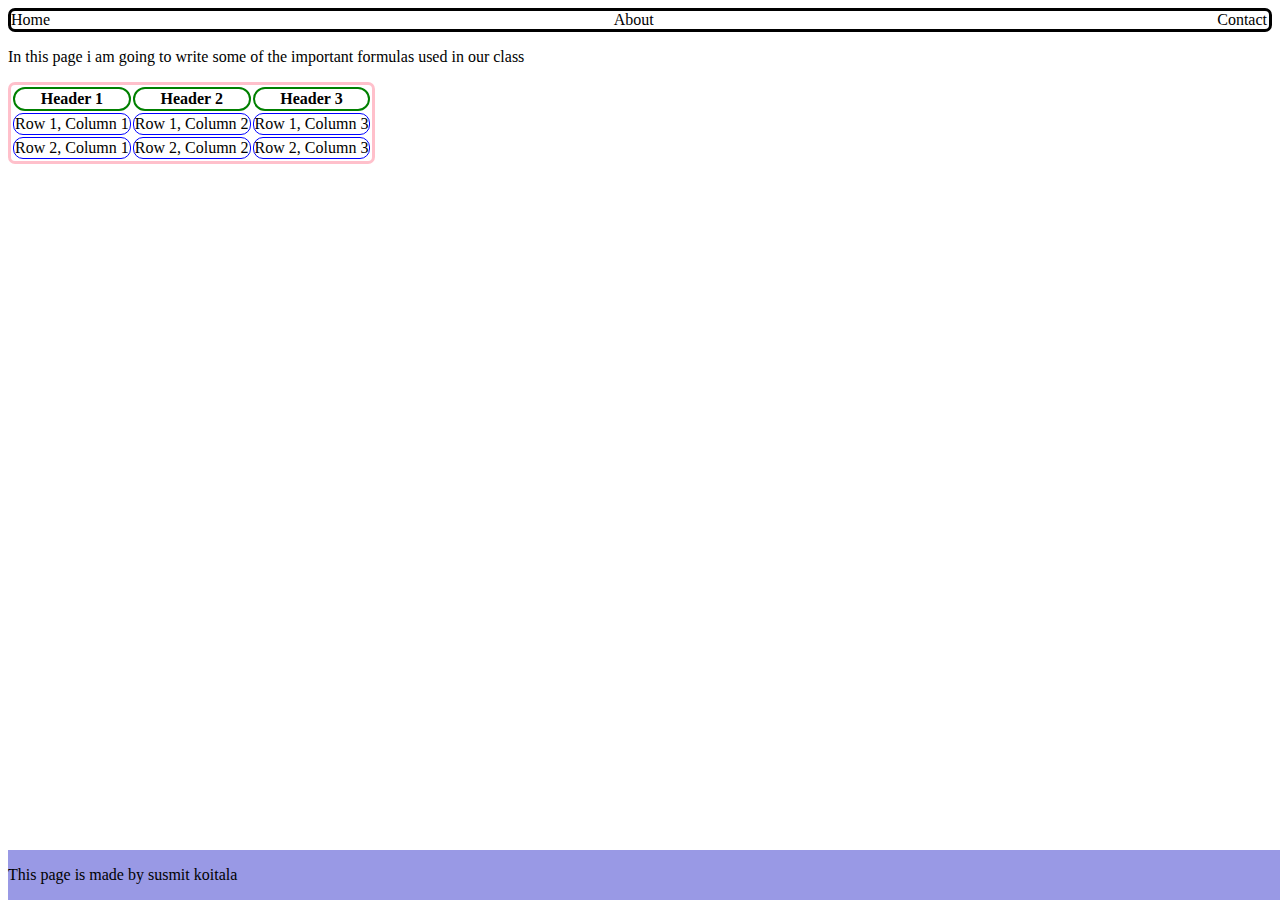
==== index.html @ 870c0941 "Add files via upload" ====
<!DOCTYPE html>
<html lang="en">

<head>
    <meta charset="UTF-8">
    <meta name="viewport" content="width=device-width, initial-scale=1.0">
    <title>Document</title>
    <link rel="stylesheet" href="style.css">
</head>

<body>


    <nav class="header">
        <ul>
            <li><a href="index.html">Home </a></li>
            <li><a href="about.html">About</a></li>
            <li><a href="#">Contact</a></li>
        </ul>
    </nav>

    <p>
        In this page i am going to write some of the important formulas used in our class
    </p>

    <table>
       <tr>
        <th>Header 1</th>
        <th>Header 2</th>
        <th>Header 3</th>
       </tr>
       <tr>
       <td>Row 1, Column 1</td>
       <td>Row 1, Column 2</td>
       <td>Row 1, Column 3</td>
       </tr>
       <tr>
       <td>Row 2, Column 1</td>
       <td>Row 2, Column 2</td>
       <td>Row 2, Column 3</td>
       </tr>
       
       
    </table>

    <footer>
        <p>This page is made by susmit koitala</p>
    </footer>

</body>

</html>
---- style.css ----
ul{
    display: flex;
list-style-type: none;
margin: 0px ;
padding: 0px;
border: 3px solid black;
border-radius: 7px;
justify-content: space-between;
}
nav ul li{
    margin-right: 2px;
    
}

nav ul li a {
    text-decoration: none;
    color: black;
    font-size: 16px;

}

footer{
    position: absolute;
    bottom: 0px;
    width: 100%;
    background-color: rgb(153, 153, 229);

}

th{
    border: 2px solid green;
    border-radius: 13px;
}
td{
    border: 1px solid blue;
    border-radius: 10px;
}
table{
    border: 3px solid pink;
    border-radius: 7px;
}
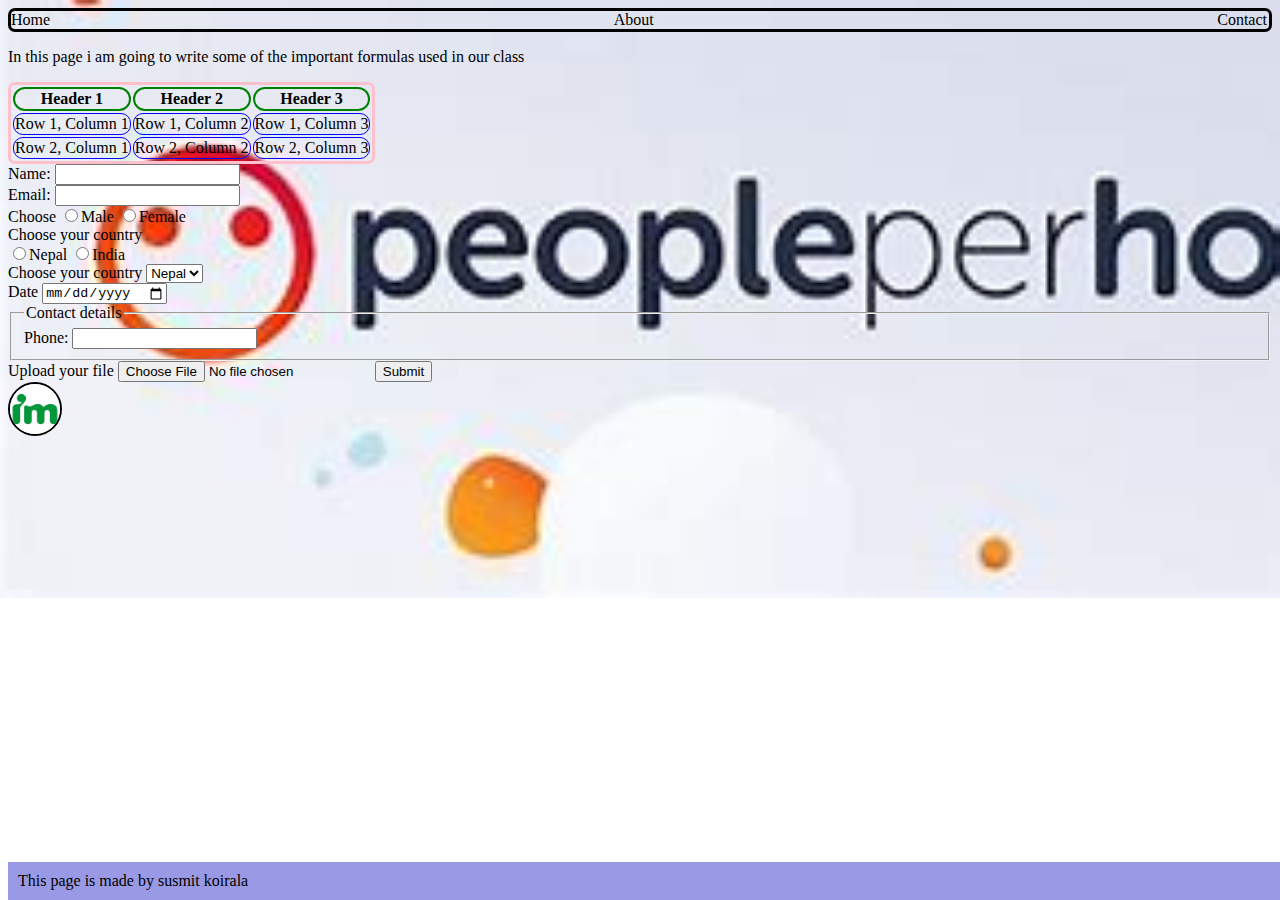
==== commit 34417f12: "Add files via upload" ====
--- a/index.html
+++ b/index.html
@@ -4,14 +4,13 @@
 <head>
     <meta charset="UTF-8">
     <meta name="viewport" content="width=device-width, initial-scale=1.0">
-    <title>Document</title>
+    <title>My Portfolio</title>
+    <link rel="icon" href="people.jpeg" type="icon" id="icon">
     <link rel="stylesheet" href="style.css">
 </head>
 
 <body>
-
-
-    <nav class="header">
+       <nav class="header">
         <ul>
             <li><a href="index.html">Home </a></li>
             <li><a href="about.html">About</a></li>
@@ -43,8 +42,49 @@
        
     </table>
 
+    <form action="index.html" method="post">
+        <label for="name">Name:</label>
+        <input type="text" id="name" name="name" required>
+        <br>
+        <label for="email">Email:</label>
+        <input type="email" id="email" name="email" required>
+        <br>
+
+        <label for="option">Choose</label>
+        <input type="radio" name="M/F" id="people">Male
+        <input type="radio" name="M/F" id="people1">Female
+        <br>
+        
+        <label for="radio">Choose your country</label><br>
+        <input type="radio" name="country" id="radio1">Nepal
+        <input type="radio" name="country" id="radio1">India
+        <br>
+        <label for="country">Choose your country</label>
+        <select name="country" id="country">
+            <option value="Nepal">Nepal</option>
+            <option value="Nepal">China</option>
+            <option value="Nepal">India</option>
+        </select>
+        <br>
+        <label for="date">Date</label>
+        <input type="date">
+
+        <fieldset>
+            <legend>Contact details</legend>
+            <label for="phone">Phone:</label>
+            <input type="tel" name="phone" id="phone">
+        </fieldset>
+            <label for="file">Upload your file</label>
+            <input type="file" name="citizenship" id="wawa">
+
+        <button type="submit">Submit</button>
+
+
+    </form>
+
+    <img src="OIP.jpeg" alt="OPI" style="height: 50px; width: 50px; border-radius: 50%; border: 2px solid black; object-fit: cover;">
     <footer>
-        <p>This page is made by susmit koitala</p>
+        This page is made by susmit koirala
     </footer>
 
 </body>
--- a/style.css
+++ b/style.css
@@ -24,6 +24,9 @@
     bottom: 0px;
     width: 100%;
     background-color: rgb(153, 153, 229);
+    margin: 0px;
+    padding: 10px;
+
 
 }
 
@@ -38,4 +41,14 @@
 table{
     border: 3px solid pink;
     border-radius: 7px;
+}
+body{
+    background-image: url(people.jpeg);
+    background-repeat: no-repeat;
+    background-size: cover;
+    background-position: center;
+}
+#icon{
+    border-radius: 50%;
+    border: 2px solid black ;
 }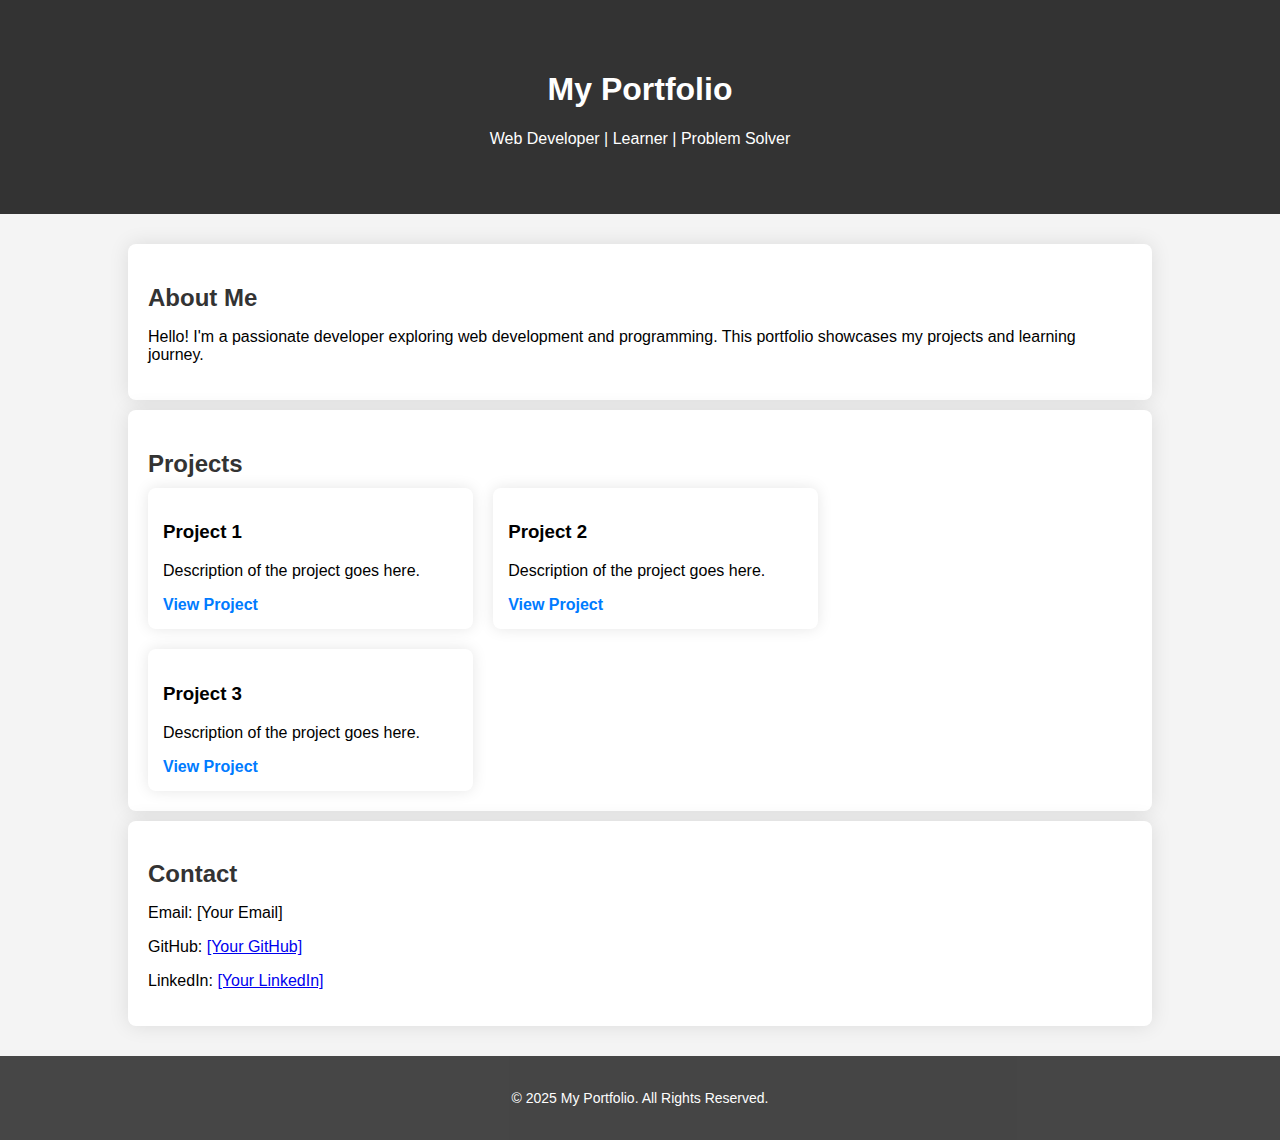
==== commit 6e73c543: "Update index.html" ====
--- a/index.html
+++ b/index.html
@@ -1,92 +1,155 @@
 <!DOCTYPE html>
 <html lang="en">
-
 <head>
     <meta charset="UTF-8">
     <meta name="viewport" content="width=device-width, initial-scale=1.0">
     <title>My Portfolio</title>
-    <link rel="icon" href="people.jpeg" type="icon" id="icon">
-    <link rel="stylesheet" href="style.css">
+    <style>
+        body {
+            font-family: Arial, sans-serif;
+            margin: 0;
+            padding: 0;
+            background: #f4f4f4;
+            overflow-x: hidden;
+        }
+
+        header {
+            background: #333;
+            color: white;
+            text-align: center;
+            padding: 50px 20px;
+            animation: slideIn 1s ease-out;
+        }
+
+        @keyframes slideIn {
+            from {
+                transform: translateY(-100%);
+            }
+            to {
+                transform: translateY(0);
+            }
+        }
+
+        .container {
+            width: 80%;
+            margin: auto;
+            overflow: hidden;
+            padding: 20px;
+        }
+
+        .section {
+            background: white;
+            padding: 20px;
+            margin: 10px 0;
+            border-radius: 8px;
+            box-shadow: 0px 0px 20px rgba(0, 0, 0, 0.1);
+            transition: transform 0.3s ease-in-out;
+        }
+
+        .section:hover {
+            transform: scale(1.02);
+        }
+
+        .projects {
+            display: flex;
+            flex-wrap: wrap;
+            gap: 20px;
+        }
+
+        .project-card {
+            background: #fff;
+            padding: 15px;
+            border-radius: 8px;
+            box-shadow: 0px 0px 15px rgba(0, 0, 0, 0.1);
+            width: 30%;
+            transition: transform 0.3s ease, box-shadow 0.3s ease;
+        }
+
+        .project-card:hover {
+            transform: translateY(-10px);
+            box-shadow: 0px 0px 20px rgba(0, 0, 0, 0.2);
+        }
+
+        .footer {
+            text-align: center;
+            padding: 20px;
+            background: #333;
+            color: white;
+            font-size: 14px;
+            opacity: 0.9;
+            transition: opacity 0.3s ease;
+        }
+
+        .footer:hover {
+            opacity: 1;
+        }
+
+        .project-card a {
+            color: #007bff;
+            text-decoration: none;
+            font-weight: bold;
+            transition: color 0.3s ease;
+        }
+
+        .project-card a:hover {
+            color: #0056b3;
+        }
+
+        .section h2 {
+            font-size: 24px;
+            color: #333;
+            margin-bottom: 10px;
+            transition: color 0.3s ease;
+        }
+
+        .section h2:hover {
+            color: #007bff;
+        }
+    </style>
 </head>
+<body>
+    <header>
+        <h1>My Portfolio</h1>
+        <p>Web Developer | Learner | Problem Solver</p>
+    </header>
+    
+    <div class="container">
+        <section class="section">
+            <h2>About Me</h2>
+            <p>Hello! I'm a passionate developer exploring web development and programming. This portfolio showcases my projects and learning journey.</p>
+        </section>
 
-<body>
-       <nav class="header">
-        <ul>
-            <li><a href="index.html">Home </a></li>
-            <li><a href="about.html">About</a></li>
-            <li><a href="#">Contact</a></li>
-        </ul>
-    </nav>
+        <section class="section">
+            <h2>Projects</h2>
+            <div class="projects">
+                <div class="project-card">
+                    <h3>Project 1</h3>
+                    <p>Description of the project goes here.</p>
+                    <a href="#">View Project</a>
+                </div>
+                <div class="project-card">
+                    <h3>Project 2</h3>
+                    <p>Description of the project goes here.</p>
+                    <a href="#">View Project</a>
+                </div>
+                <div class="project-card">
+                    <h3>Project 3</h3>
+                    <p>Description of the project goes here.</p>
+                    <a href="#">View Project</a>
+                </div>
+            </div>
+        </section>
 
-    <p>
-        In this page i am going to write some of the important formulas used in our class
-    </p>
+        <section class="section">
+            <h2>Contact</h2>
+            <p>Email: [Your Email]</p>
+            <p>GitHub: <a href="#">[Your GitHub]</a></p>
+            <p>LinkedIn: <a href="#">[Your LinkedIn]</a></p>
+        </section>
+    </div>
 
-    <table>
-       <tr>
-        <th>Header 1</th>
-        <th>Header 2</th>
-        <th>Header 3</th>
-       </tr>
-       <tr>
-       <td>Row 1, Column 1</td>
-       <td>Row 1, Column 2</td>
-       <td>Row 1, Column 3</td>
-       </tr>
-       <tr>
-       <td>Row 2, Column 1</td>
-       <td>Row 2, Column 2</td>
-       <td>Row 2, Column 3</td>
-       </tr>
-       
-       
-    </table>
-
-    <form action="index.html" method="post">
-        <label for="name">Name:</label>
-        <input type="text" id="name" name="name" required>
-        <br>
-        <label for="email">Email:</label>
-        <input type="email" id="email" name="email" required>
-        <br>
-
-        <label for="option">Choose</label>
-        <input type="radio" name="M/F" id="people">Male
-        <input type="radio" name="M/F" id="people1">Female
-        <br>
-        
-        <label for="radio">Choose your country</label><br>
-        <input type="radio" name="country" id="radio1">Nepal
-        <input type="radio" name="country" id="radio1">India
-        <br>
-        <label for="country">Choose your country</label>
-        <select name="country" id="country">
-            <option value="Nepal">Nepal</option>
-            <option value="Nepal">China</option>
-            <option value="Nepal">India</option>
-        </select>
-        <br>
-        <label for="date">Date</label>
-        <input type="date">
-
-        <fieldset>
-            <legend>Contact details</legend>
-            <label for="phone">Phone:</label>
-            <input type="tel" name="phone" id="phone">
-        </fieldset>
-            <label for="file">Upload your file</label>
-            <input type="file" name="citizenship" id="wawa">
-
-        <button type="submit">Submit</button>
-
-
-    </form>
-
-    <img src="OIP.jpeg" alt="OPI" style="height: 50px; width: 50px; border-radius: 50%; border: 2px solid black; object-fit: cover;">
-    <footer>
-        This page is made by susmit koirala
+    <footer class="footer">
+        <p>&copy; 2025 My Portfolio. All Rights Reserved.</p>
     </footer>
-
 </body>
-
-</html>+</html>
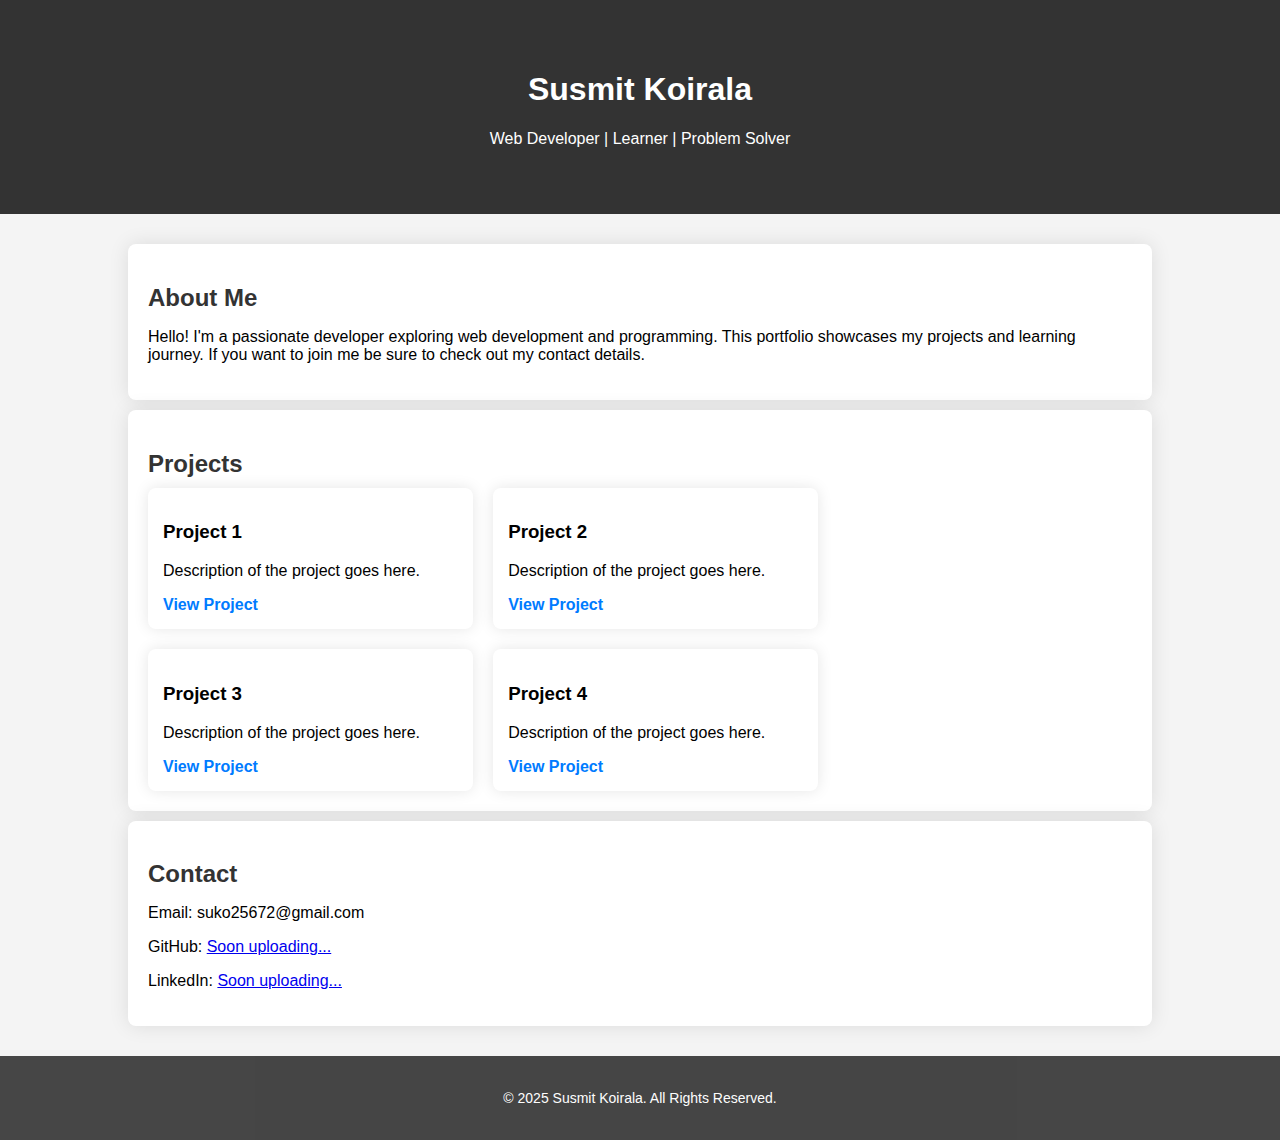
==== commit 3d84d7ff: "Update index0.1.html" ====
--- a/index.html
+++ b/index.html
@@ -109,14 +109,14 @@
 </head>
 <body>
     <header>
-        <h1>My Portfolio</h1>
+        <h1>Susmit Koirala</h1>
         <p>Web Developer | Learner | Problem Solver</p>
     </header>
     
     <div class="container">
         <section class="section">
             <h2>About Me</h2>
-            <p>Hello! I'm a passionate developer exploring web development and programming. This portfolio showcases my projects and learning journey.</p>
+            <p>Hello! I'm a passionate developer exploring web development and programming. This portfolio showcases my projects and learning journey. If you want to join me be sure to check out my contact details.</p>
         </section>
 
         <section class="section">
@@ -137,19 +137,24 @@
                     <p>Description of the project goes here.</p>
                     <a href="#">View Project</a>
                 </div>
+                <div class="project-card">
+                    <h3>Project 4</h3>
+                    <p>Description of the project goes here.</p>
+                    <a href="#">View Project</a>
+                </div>
             </div>
         </section>
 
         <section class="section">
             <h2>Contact</h2>
-            <p>Email: [Your Email]</p>
-            <p>GitHub: <a href="#">[Your GitHub]</a></p>
-            <p>LinkedIn: <a href="#">[Your LinkedIn]</a></p>
+            <p>Email: suko25672@gmail.com</p>
+            <p>GitHub: <a href="#">Soon uploading...</a></p>
+            <p>LinkedIn: <a href="#">Soon uploading...</a></p>
         </section>
     </div>
 
     <footer class="footer">
-        <p>&copy; 2025 My Portfolio. All Rights Reserved.</p>
+        <p>&copy; 2025 Susmit Koirala. All Rights Reserved.</p>
     </footer>
 </body>
 </html>
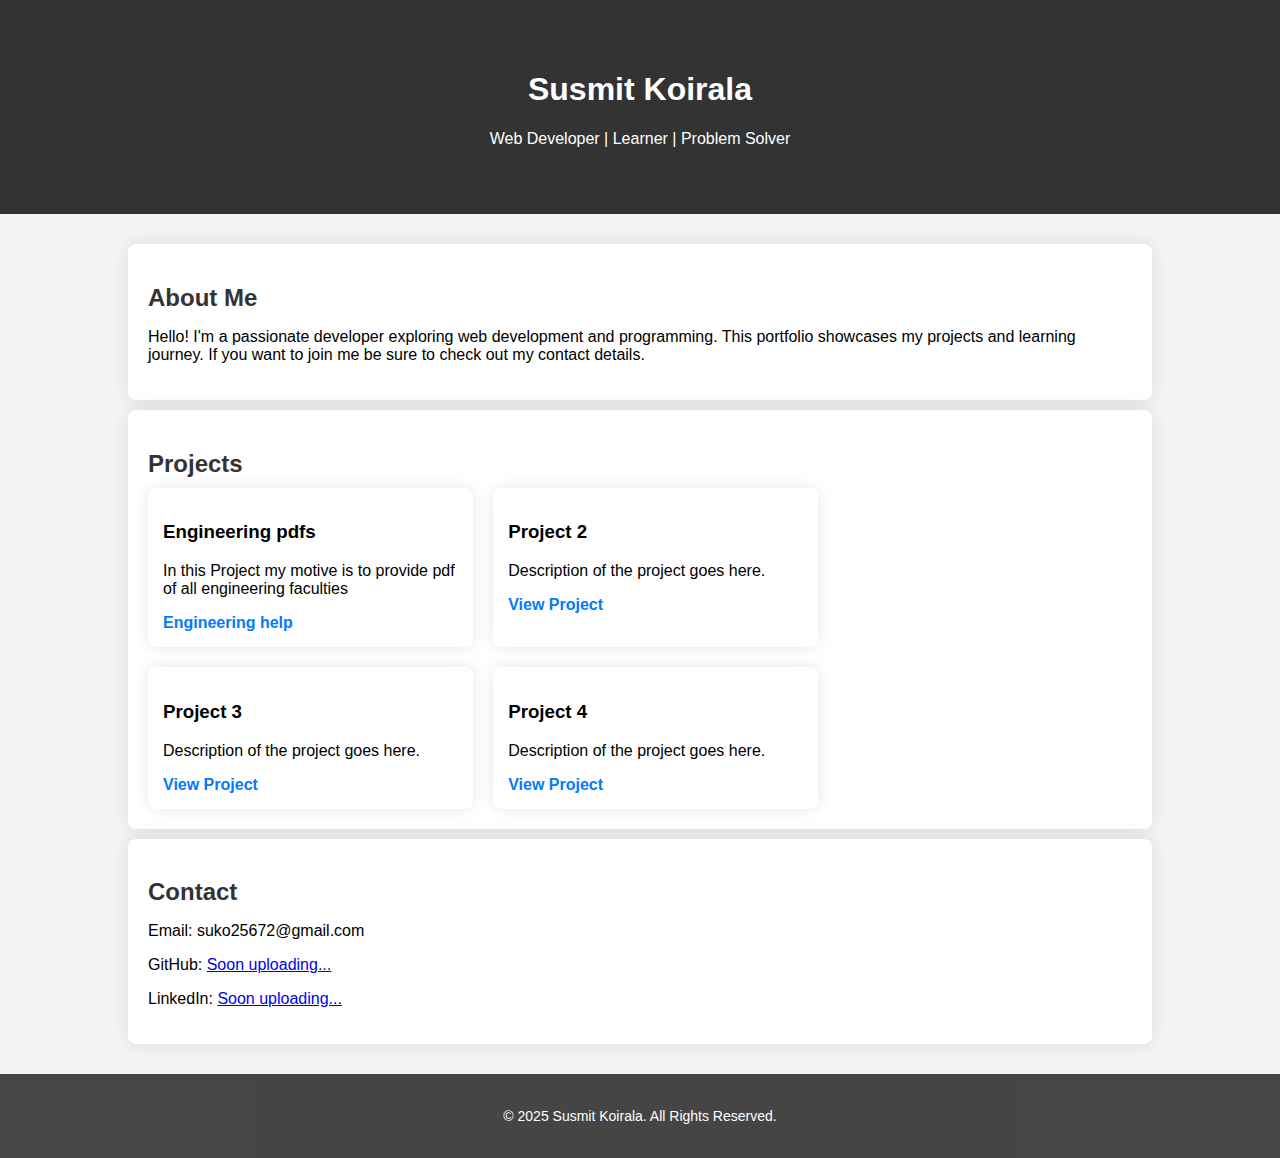
==== commit ad2f734e: "Update index.html" ====
--- a/index.html
+++ b/index.html
@@ -123,9 +123,9 @@
             <h2>Projects</h2>
             <div class="projects">
                 <div class="project-card">
-                    <h3>Project 1</h3>
-                    <p>Description of the project goes here.</p>
-                    <a href="#">View Project</a>
+                    <h3>Engineering pdfs</h3>
+                    <p>In this Project my motive is to provide pdf of all engineering faculties</p>
+                    <a href="services.html">Engineering help</a>
                 </div>
                 <div class="project-card">
                     <h3>Project 2</h3>
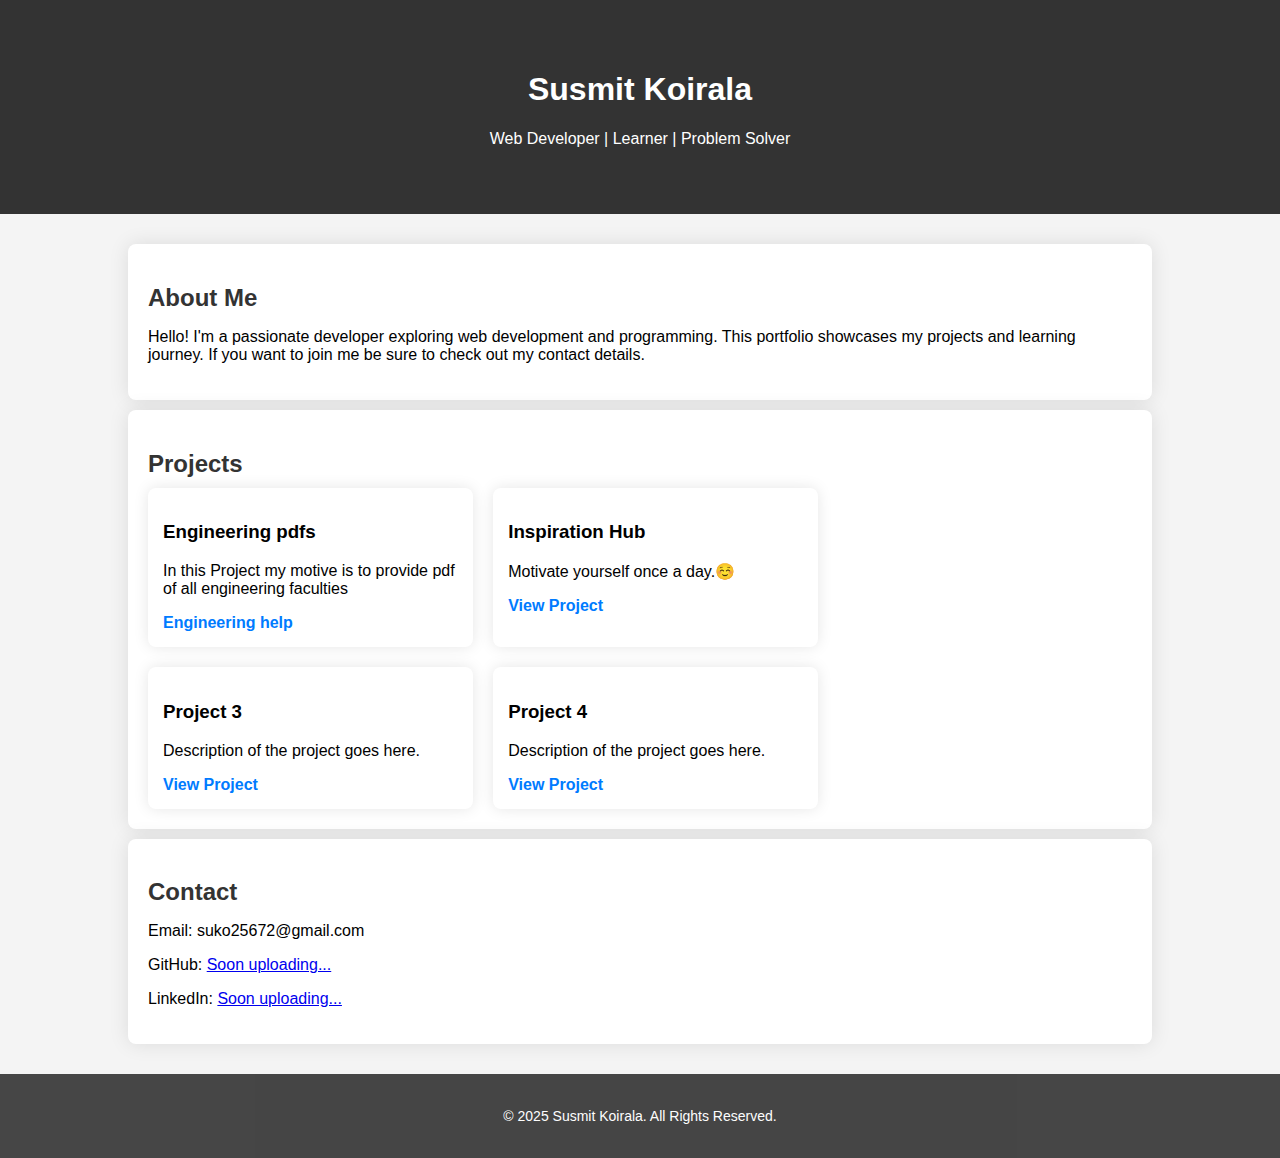
==== commit dd76bdd5: "Update index.html" ====
--- a/index.html
+++ b/index.html
@@ -128,9 +128,9 @@
                     <a href="services.html">Engineering help</a>
                 </div>
                 <div class="project-card">
-                    <h3>Project 2</h3>
-                    <p>Description of the project goes here.</p>
-                    <a href="#">View Project</a>
+                    <h3>Inspiration Hub</h3>
+                    <p>Motivate yourself once a day.☺️</p>
+                    <a href="inspire1.html">View Project</a>
                 </div>
                 <div class="project-card">
                     <h3>Project 3</h3>
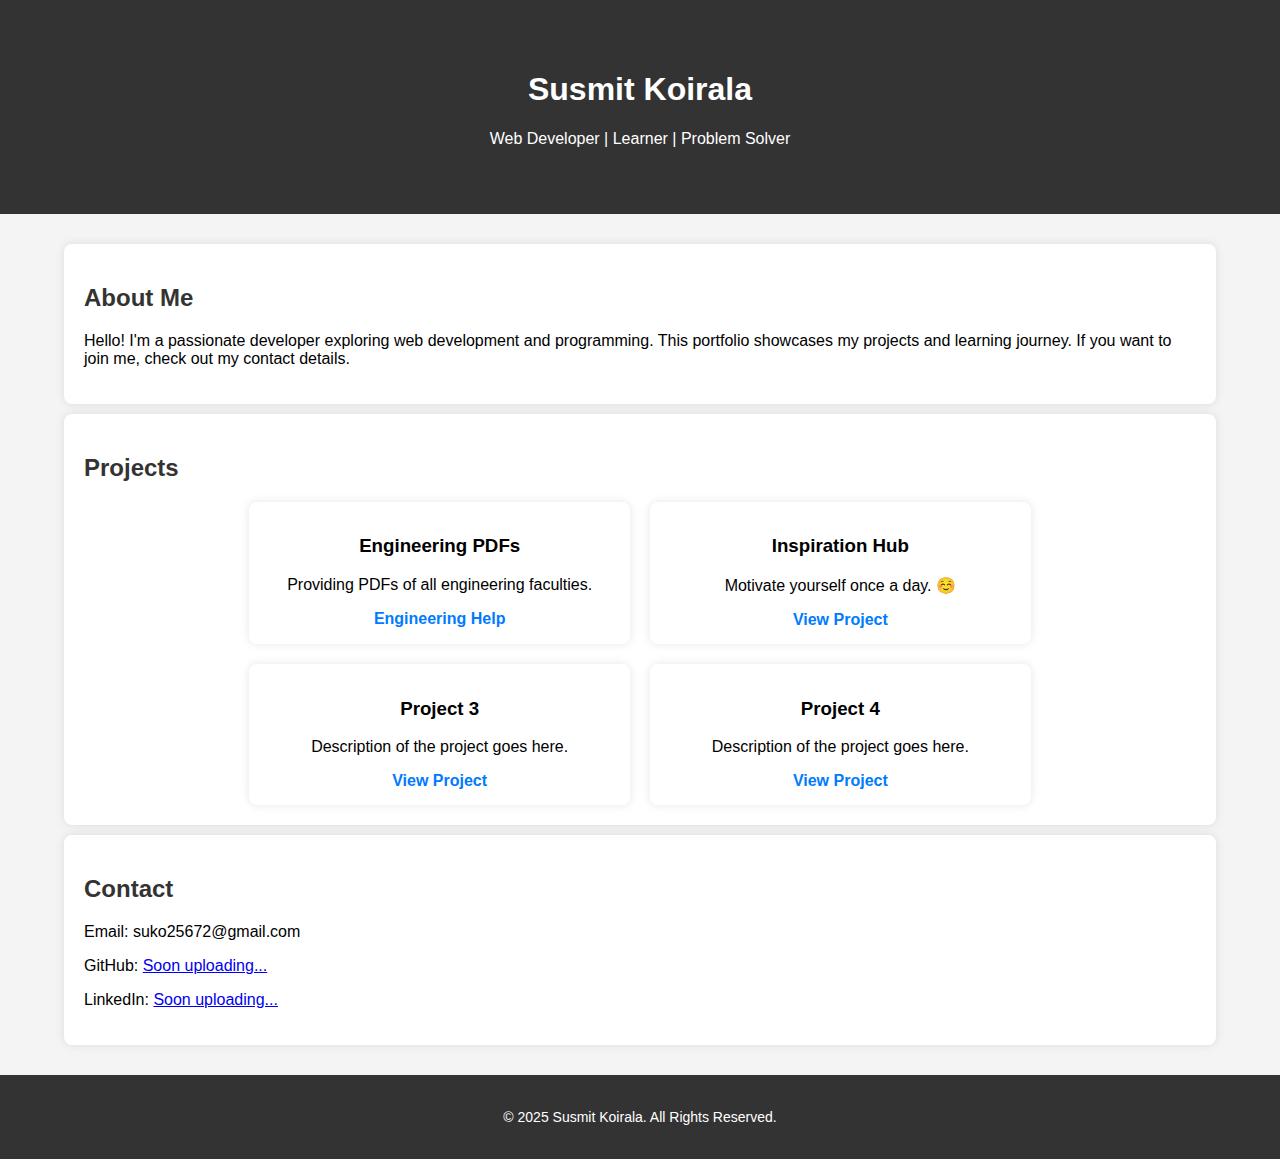
==== commit cbcf2556: "Update index.html" ====
--- a/index.html
+++ b/index.html
@@ -22,18 +22,14 @@
         }
 
         @keyframes slideIn {
-            from {
-                transform: translateY(-100%);
-            }
-            to {
-                transform: translateY(0);
-            }
+            from { transform: translateY(-100%); }
+            to { transform: translateY(0); }
         }
 
         .container {
-            width: 80%;
+            width: 90%;
+            max-width: 1200px;
             margin: auto;
-            overflow: hidden;
             padding: 20px;
         }
 
@@ -42,46 +38,33 @@
             padding: 20px;
             margin: 10px 0;
             border-radius: 8px;
-            box-shadow: 0px 0px 20px rgba(0, 0, 0, 0.1);
+            box-shadow: 0 0 10px rgba(0, 0, 0, 0.1);
             transition: transform 0.3s ease-in-out;
         }
 
-        .section:hover {
-            transform: scale(1.02);
-        }
+        .section:hover { transform: scale(1.02); }
 
         .projects {
             display: flex;
             flex-wrap: wrap;
             gap: 20px;
+            justify-content: center;
         }
 
         .project-card {
             background: #fff;
             padding: 15px;
             border-radius: 8px;
-            box-shadow: 0px 0px 15px rgba(0, 0, 0, 0.1);
-            width: 30%;
+            box-shadow: 0 0 10px rgba(0, 0, 0, 0.1);
+            width: calc(33.333% - 20px);
+            min-width: 250px;
             transition: transform 0.3s ease, box-shadow 0.3s ease;
+            text-align: center;
         }
 
         .project-card:hover {
             transform: translateY(-10px);
-            box-shadow: 0px 0px 20px rgba(0, 0, 0, 0.2);
-        }
-
-        .footer {
-            text-align: center;
-            padding: 20px;
-            background: #333;
-            color: white;
-            font-size: 14px;
-            opacity: 0.9;
-            transition: opacity 0.3s ease;
-        }
-
-        .footer:hover {
-            opacity: 1;
+            box-shadow: 0 0 15px rgba(0, 0, 0, 0.2);
         }
 
         .project-card a {
@@ -91,19 +74,33 @@
             transition: color 0.3s ease;
         }
 
-        .project-card a:hover {
-            color: #0056b3;
+        .project-card a:hover { color: #0056b3; }
+
+        .footer {
+            text-align: center;
+            padding: 20px;
+            background: #333;
+            color: white;
+            font-size: 14px;
         }
 
         .section h2 {
             font-size: 24px;
             color: #333;
-            margin-bottom: 10px;
-            transition: color 0.3s ease;
         }
 
-        .section h2:hover {
-            color: #007bff;
+        .section h2:hover { color: #007bff; }
+
+        /* Responsive Design */
+        @media (max-width: 768px) {
+            .projects {
+                flex-direction: column;
+                align-items: center;
+            }
+            .project-card {
+                width: 100%;
+            }
+           
         }
     </style>
 </head>
@@ -116,20 +113,20 @@
     <div class="container">
         <section class="section">
             <h2>About Me</h2>
-            <p>Hello! I'm a passionate developer exploring web development and programming. This portfolio showcases my projects and learning journey. If you want to join me be sure to check out my contact details.</p>
+            <p>Hello! I'm a passionate developer exploring web development and programming. This portfolio showcases my projects and learning journey. If you want to join me, check out my contact details.</p>
         </section>
 
         <section class="section">
             <h2>Projects</h2>
             <div class="projects">
                 <div class="project-card">
-                    <h3>Engineering pdfs</h3>
-                    <p>In this Project my motive is to provide pdf of all engineering faculties</p>
-                    <a href="services.html">Engineering help</a>
+                    <h3>Engineering PDFs</h3>
+                    <p>Providing PDFs of all engineering faculties.</p>
+                    <a href="services.html">Engineering Help</a>
                 </div>
                 <div class="project-card">
                     <h3>Inspiration Hub</h3>
-                    <p>Motivate yourself once a day.☺️</p>
+                    <p>Motivate yourself once a day. ☺️</p>
                     <a href="inspire1.html">View Project</a>
                 </div>
                 <div class="project-card">
